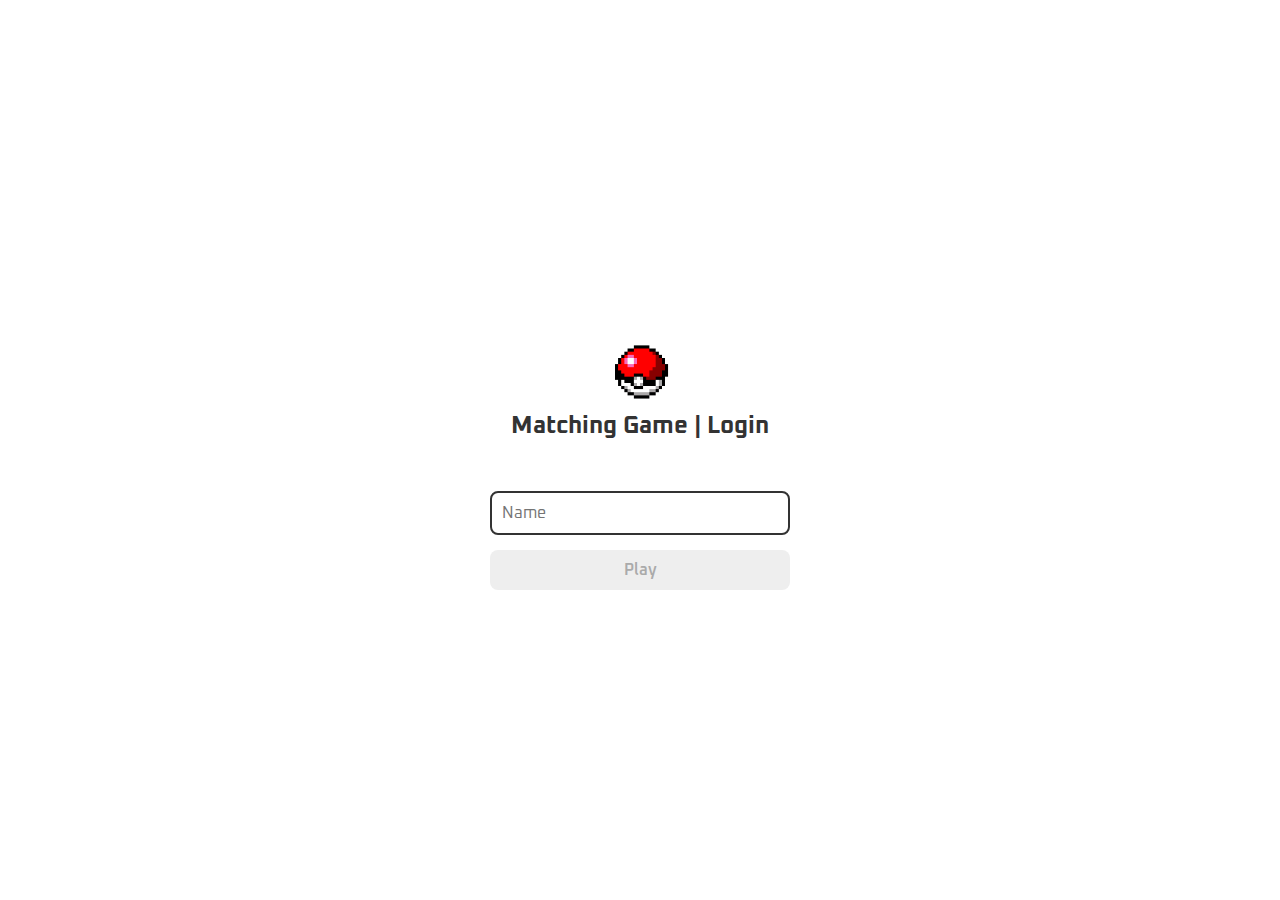
==== index.html @ 78362b73 "feat: login page" ====
<!DOCTYPE html>
<html lang="en">
    <head>
        <meta charset="UTF-8" />
        <meta name="viewport" content="width=device-width, initial-scale=1.0" />

        <link rel="stylesheet" href="./css/reset.css" />
        <link rel="stylesheet" href="./css/login.css" />

        <script defer src="./js/login.js"></script>

        <title>Matching Game</title>
    </head>
    <body>
        <form class="login-form">
            <div class="login_header">
                <img src="./images/pokeball.png" alt="pokeball icon" />
                <h1>Matching Game | Login</h1>
            </div>

            <input type="text" placeholder="Name" class="login_input" />
            <button type="submit" class="login_button" disabled>Play</button>
        </form>
    </body>
</html>
---- css/login.css ----
.login-form {
    align-items: center;
    display: flex;
    flex-direction: column;
    height: 100vh;
    justify-content: center;
}

.login_header {
    align-items: center;
    display: flex;
    flex-direction: column;
    justify-content: center;
    margin-bottom: 50px;
}

.login_header img {
    width: 100px;
}

.login_header h1 {
    color: #333;
    font-size: 1.5em;
}

.login_input {
    border: 2px solid #333;
    border-radius: 8px;
    color: #333;
    font-size: 1em;
    margin-bottom: 15px;
    max-width: 300px;
    outline: none;
    padding: 10px;
    width: 100%;
}

.login_button {
    background-color: #db5048;
    border-radius: 8px;
    color: white;
    cursor: pointer;
    font-size: 1em;
    font-weight: 600;
    padding: 10px;
    max-width: 300px;
    width: 100%;
}

.login_button:disabled {
    background-color: #eee;
    color: #aaa;
    cursor: auto;
}
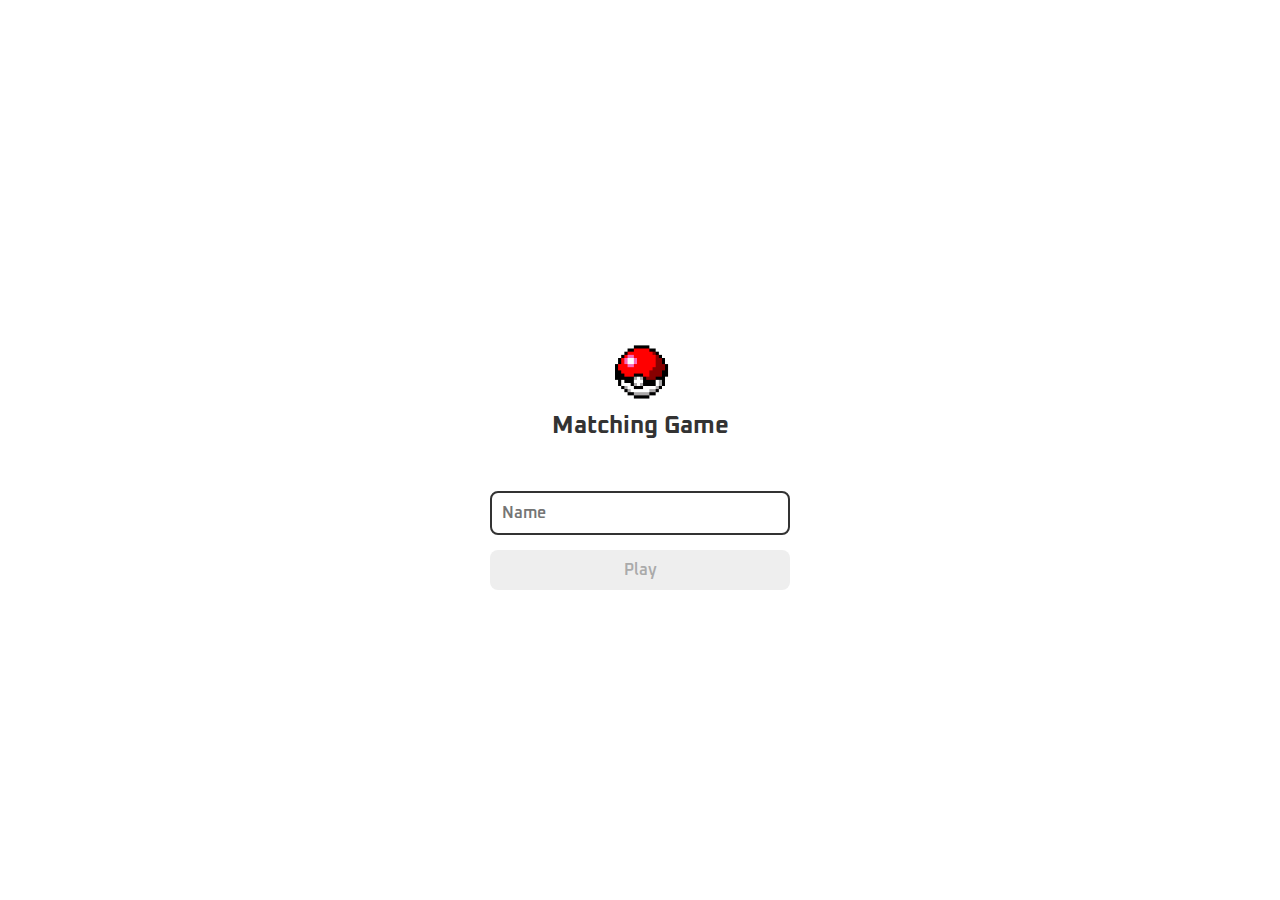
==== commit f1fdf95d: "feat: game" ====
--- a/index.html
+++ b/index.html
@@ -9,16 +9,16 @@
 
         <script defer src="./js/login.js"></script>
 
-        <title>Matching Game</title>
+        <title>Matching Game | Login</title>
     </head>
     <body>
         <form class="login-form">
             <div class="login_header">
                 <img src="./images/pokeball.png" alt="pokeball icon" />
-                <h1>Matching Game | Login</h1>
+                <h1>Matching Game</h1>
             </div>
 
-            <input type="text" placeholder="Name" class="login_input" />
+            <input type="text" placeholder="Name" maxlength="25" class="login_input" />
             <button type="submit" class="login_button" disabled>Play</button>
         </form>
     </body>
--- a/css/login.css
+++ b/css/login.css
@@ -28,6 +28,7 @@
     border-radius: 8px;
     color: #333;
     font-size: 1em;
+    font-weight: 600;
     margin-bottom: 15px;
     max-width: 300px;
     outline: none;
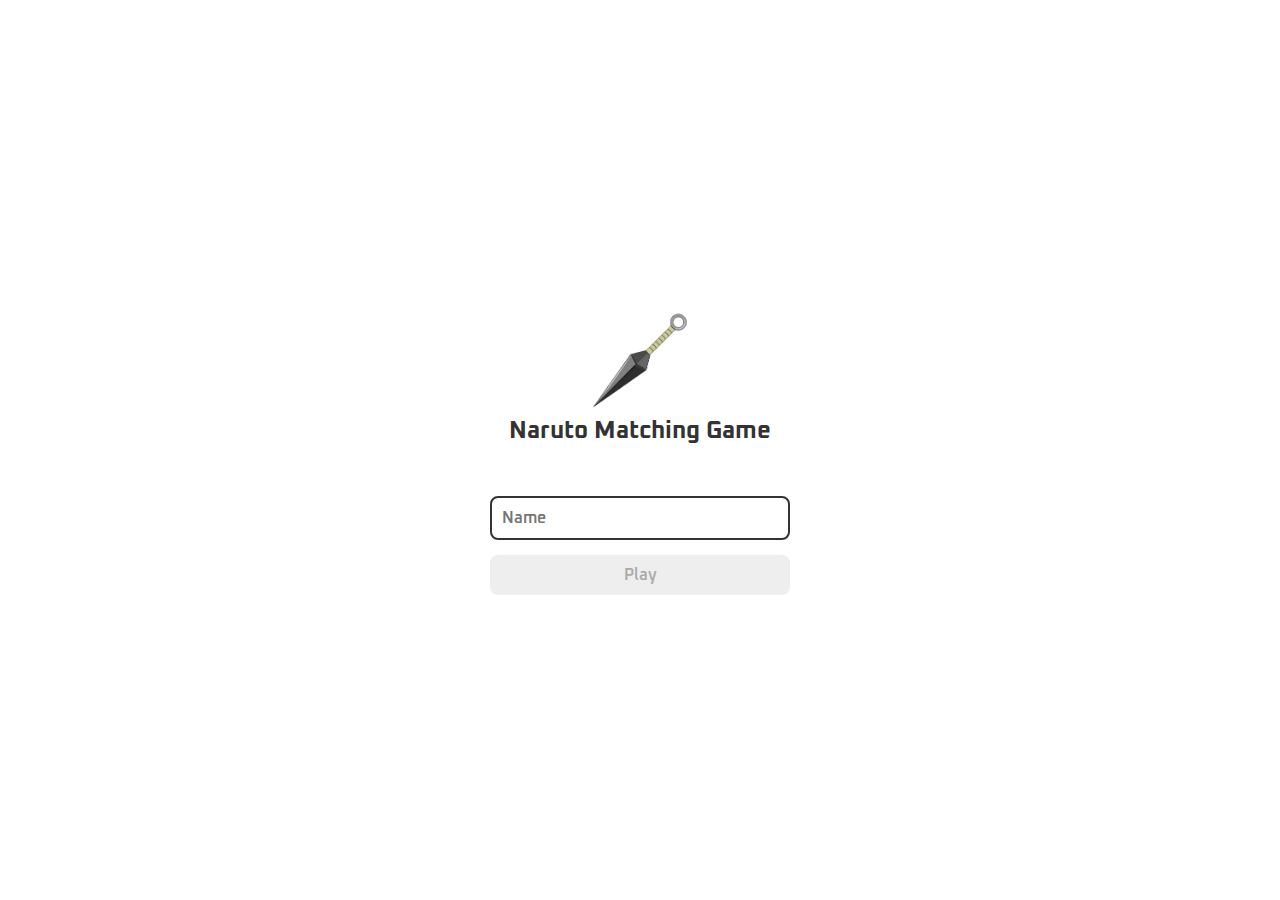
==== commit 49a168d7: "feat: naruto game" ====
--- a/index.html
+++ b/index.html
@@ -9,13 +9,13 @@
 
         <script defer src="./js/login.js"></script>
 
-        <title>Matching Game | Login</title>
+        <title>Naruto Matching Game | Login</title>
     </head>
     <body>
         <form class="login-form">
             <div class="login_header">
-                <img src="./images/pokeball.png" alt="pokeball icon" />
-                <h1>Matching Game</h1>
+                <img src="./images/kunai.png" alt="kunai icon" />
+                <h1>Naruto Matching Game</h1>
             </div>
 
             <input type="text" placeholder="Name" maxlength="25" class="login_input" />
